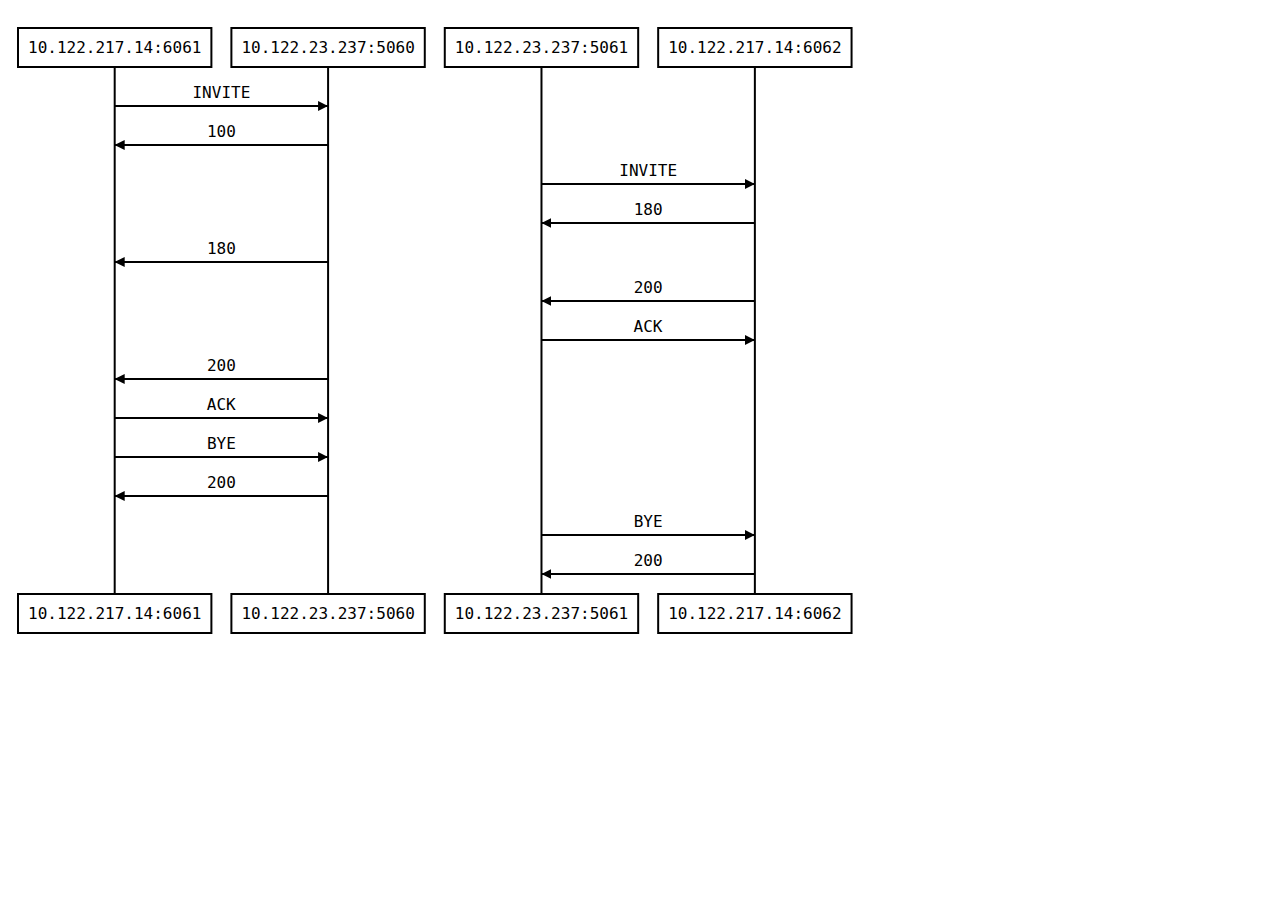
==== kflow.html @ 529c2971 "new file:   assets/sequence-diagram-kmod.js 	new file:   assets/sequence-diagram-min.js 	new file:  " ====
<!DOCTYPE html>
<html lang="en">

<head>
    <meta charset="UTF-8">
    <meta name="viewport" content="width=device-width, initial-scale=1.0">
    <title>Document</title>
    <script src="assets/webfont.js"></script>
    <script src="assets/snap.svg-min.js"></script>
    <script src="assets/underscore-min.js"></script>
    <script src="assets/sequence-diagram-kmod.js"></script>
    <script>
        // Load the text file
        fetch('flow.txt')
        .then(response => response.text())
        .then(data => {
            // Draw the diagram
            var diagram = Diagram.parse(data);
            diagram.drawSVG('diagram', {theme: 'simple'});
        });
    </script>

    <style type="text/css">
        /* Add CSS rule to make the <g> element clickable */
        /* #diagram, #diagram > svg {
            pointer-events: none;
        } */
        
        .signal {
            cursor: pointer;
        }
    </style>

</head>

<body>
    <div id="diagram"></div>
    

    <script>
    let sipDictData;

    // read SIP msgs dictionary json
    // Read the JSON file in JavaScript
    function fetchSipDictData() {
        fetch('sip_dict.json')
            .then(response => response.json())
            .then(data => {
                // 'data' now contains your JavaScript object
                console.log(data);
                sipDictData = data;
                // // You can access values by keys
                // console.log(data['1']);  // Output: sip_msg
                // console.log(data['2']);  // Output: 2sip_msg
            })
            .catch(error => console.error('Error reading JSON file:', error));
        };
    window.onload = fetchSipDictData;


    // Function to extract numbers from a string using regex
    function extractNumbers(str) {
        const match = str.match(/\d+/); // Match one or more digits using regex
        return match ? parseInt(match[0]) : null; // Parse the matched digits to integer
    }
    // show more function used in kmod.js file for signal elements to be clickable for more data
    function showMore(id) {
        nid=extractNumbers(id)
        console.log(nid)
        console.log(sipDictData[nid])
    }


    </script>
    

</body>
</html>
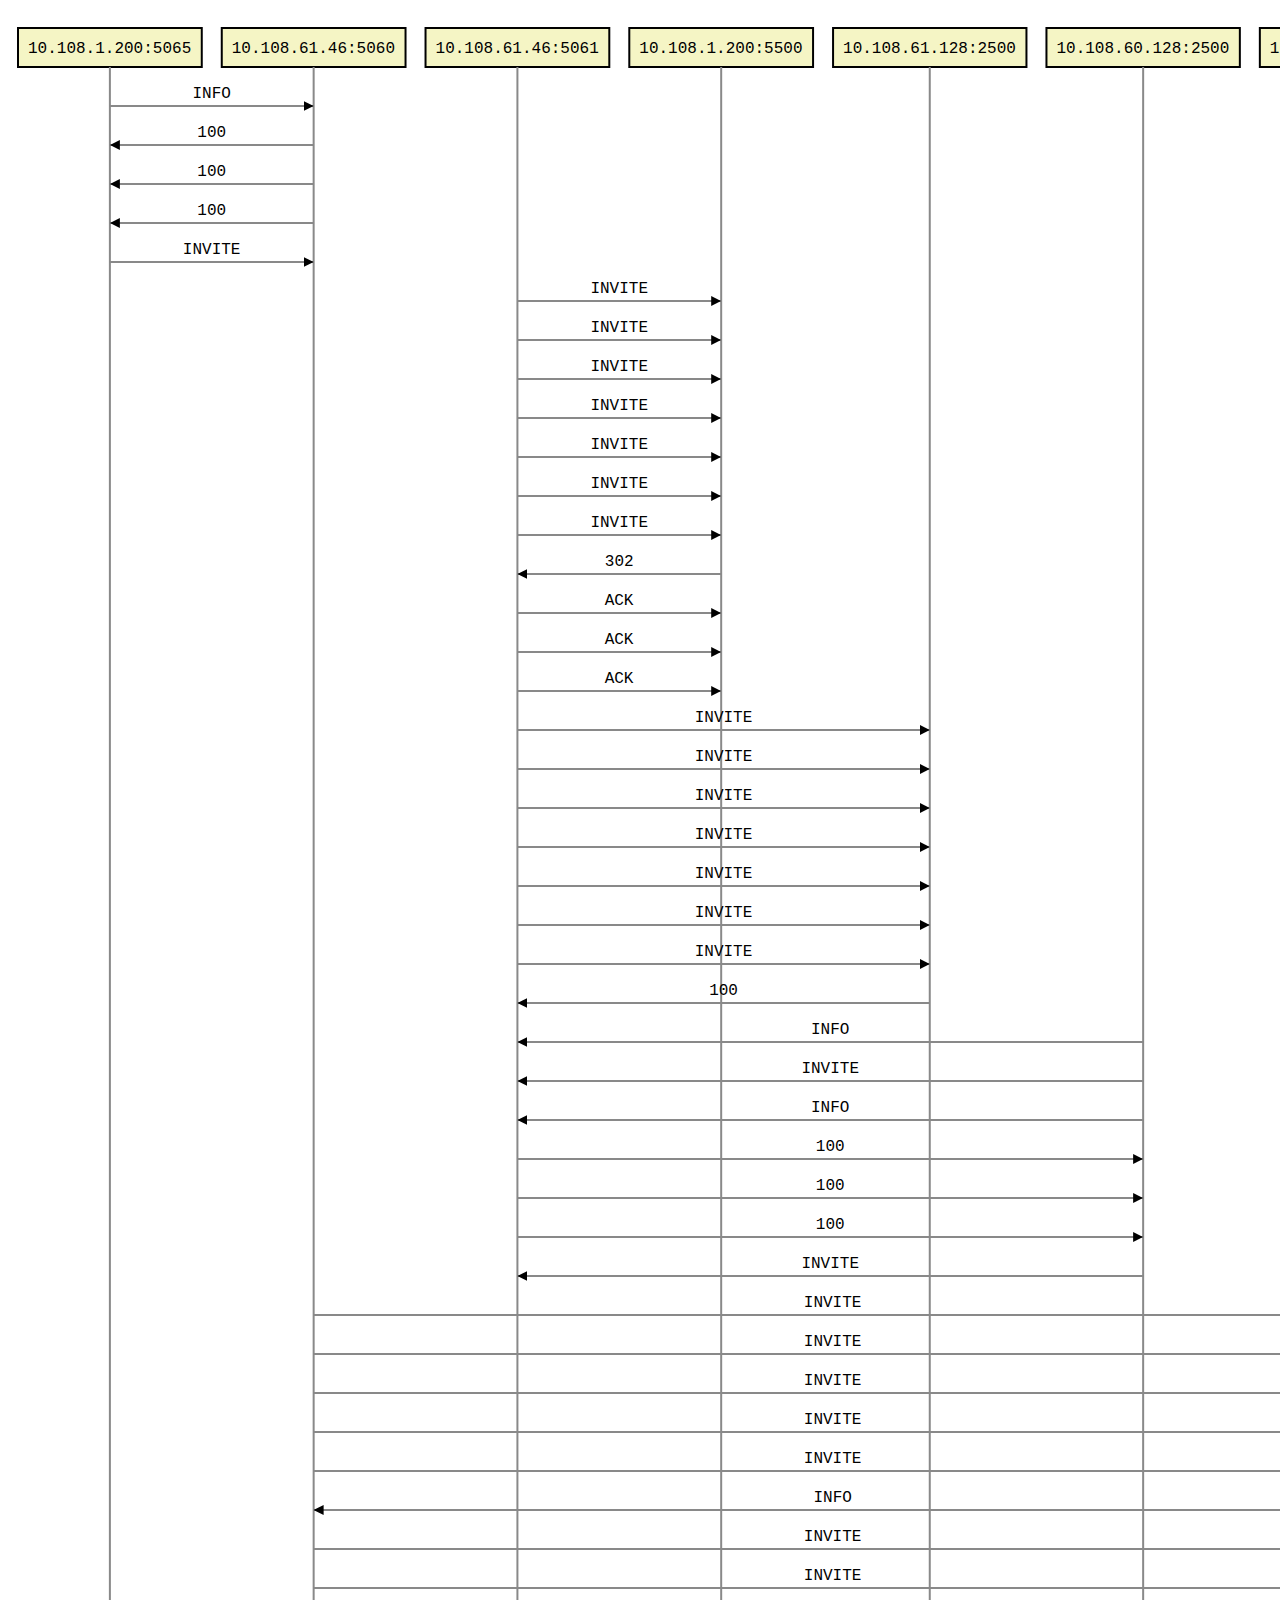
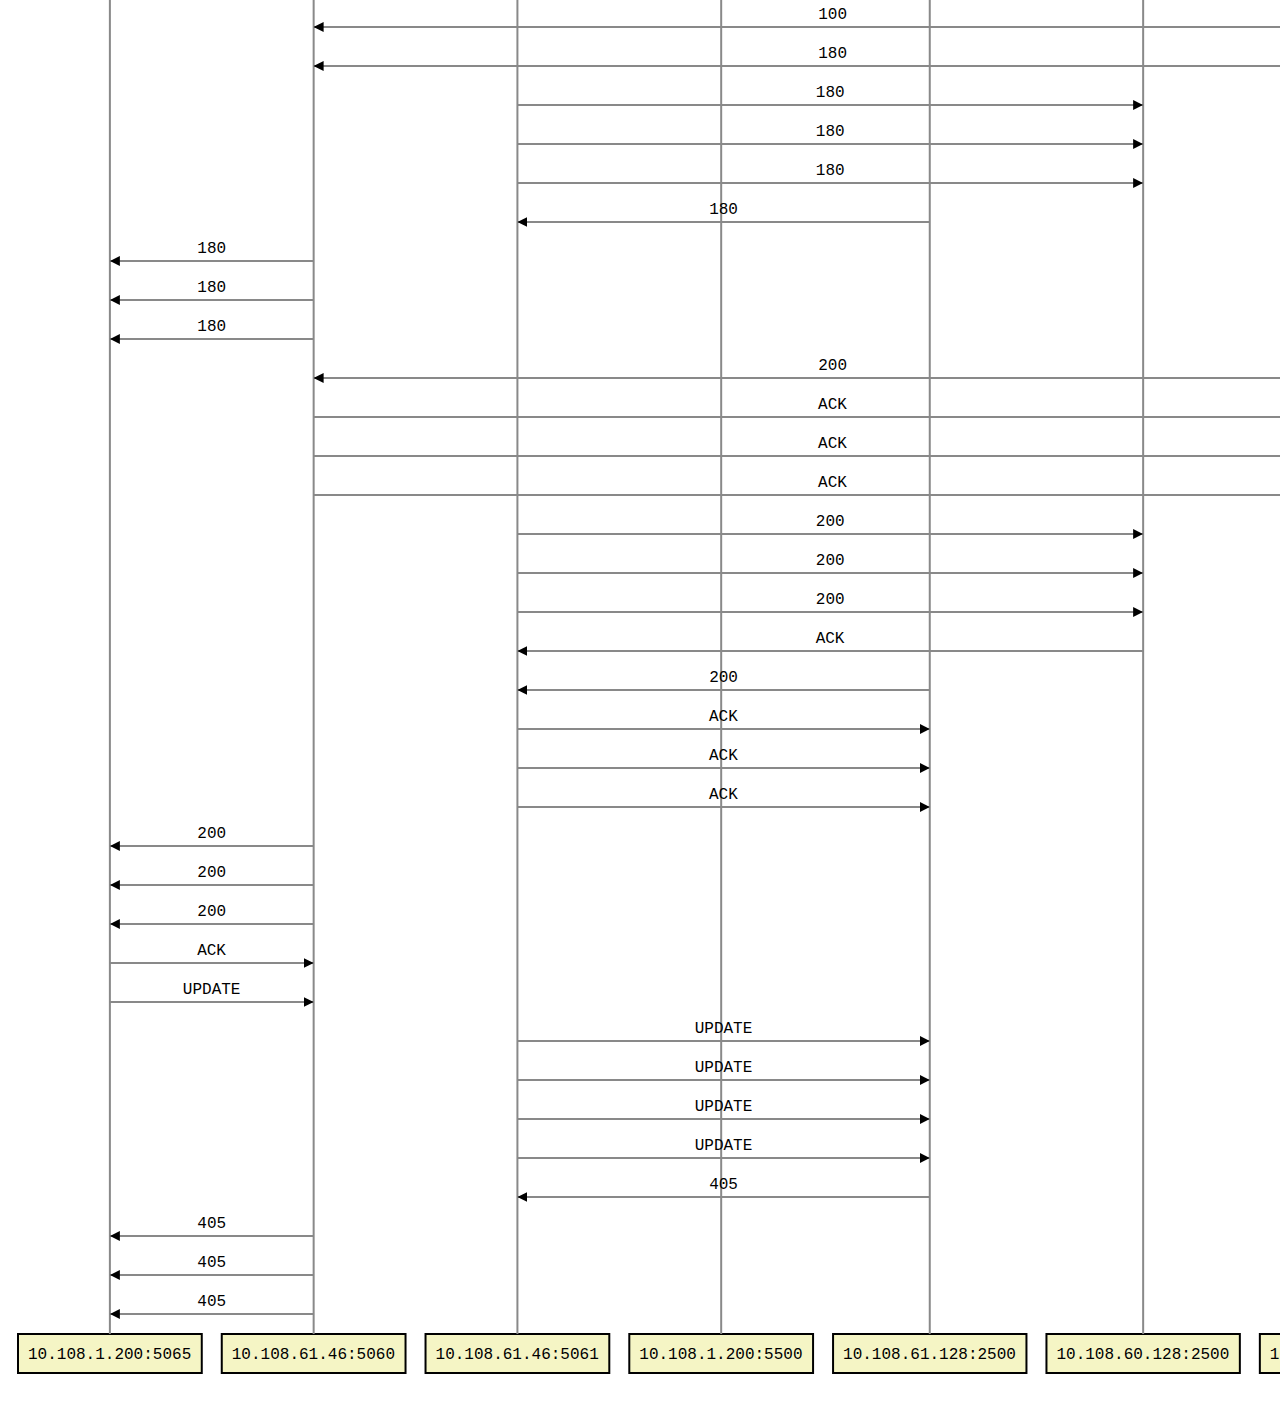
==== commit e3656e5f: "new file:   assets/js/ansiToHtml.js 	renamed:    assets/sequence-diagram-kmod.js -> assets/sdjs/sequ" ====
--- a/kflow.html
+++ b/kflow.html
@@ -5,10 +5,11 @@
     <meta charset="UTF-8">
     <meta name="viewport" content="width=device-width, initial-scale=1.0">
     <title>Document</title>
-    <script src="assets/webfont.js"></script>
-    <script src="assets/snap.svg-min.js"></script>
-    <script src="assets/underscore-min.js"></script>
-    <script src="assets/sequence-diagram-kmod.js"></script>
+    <script src="assets/sdjs/webfont.js"></script>
+    <script src="assets/sdjs/snap.svg-min.js"></script>
+    <script src="assets/sdjs/underscore-min.js"></script>
+    <script src="assets/sdjs/sequence-diagram-kmod.js"></script>
+    <script src="assets/js/ansiToHtml.js"></script>
     <script>
         // Load the text file
         fetch('flow.txt')
@@ -20,21 +21,18 @@
         });
     </script>
 
-    <style type="text/css">
-        /* Add CSS rule to make the <g> element clickable */
-        /* #diagram, #diagram > svg {
-            pointer-events: none;
-        } */
-        
-        .signal {
-            cursor: pointer;
-        }
-    </style>
-
+    <link rel="stylesheet" href="styles.css">
 </head>
 
 <body>
     <div id="diagram"></div>
+
+    <div id="xmlModal" class="modal">
+        <div class="modal-content">
+          <span class="close" onclick="closePopup()">Close &times;</span>
+          <pre id="xmlContent"></pre>
+        </div>
+    </div>
     
 
     <script>
@@ -47,7 +45,7 @@
             .then(response => response.json())
             .then(data => {
                 // 'data' now contains your JavaScript object
-                console.log(data);
+                // console.log(data);
                 sipDictData = data;
                 // // You can access values by keys
                 // console.log(data['1']);  // Output: sip_msg
@@ -66,10 +64,17 @@
     // show more function used in kmod.js file for signal elements to be clickable for more data
     function showMore(id) {
         nid=extractNumbers(id)
-        console.log(nid)
         console.log(sipDictData[nid])
+        var xmlContent=convertAnsiToHtml(sipDictData[nid])
+        document.getElementById("xmlContent").innerHTML = xmlContent;
+        document.getElementById("xmlModal").style.display = "block";
+    }
+    function closePopup() {
+        // Hide the modal
+        document.getElementById("xmlModal").style.display = "none";
     }
 
+    
 
     </script>
     
--- a/styles.css
+++ b/styles.css
@@ -0,0 +1,45 @@
+
+.signal {cursor: pointer;}
+.close {cursor: pointer;}
+
+line {
+  stroke: #898989;
+}
+
+.signal text {
+  fill: #010101;
+}
+.signal text:hover {
+  fill: #454545;
+}
+.note rect, .note path {
+  fill: #ffff00;
+}
+.title rect, .title path,
+.actor rect, .actor path {
+  fill: #f5f5c5
+}
+
+
+/* CSS for showing popup modal */
+.modal {
+    display: none; /* Hidden by default */
+    position: fixed; /* Stay in place */
+    z-index: 1; /* Sit on top */
+    left: 0;
+    top: 0;
+    width: 100%; /* Full width */
+    height: 100%; /* Full height */
+    overflow: auto; /* Enable scroll if needed */
+    background-color: rgba(0,0,0,0.4); /* Black w/ opacity */
+    padding-top: 10px;
+  }
+
+  /* Modal content */
+  .modal-content {
+    background-color: #fafafa;
+    margin: 5% auto; /* 15% from the top and centered */
+    padding: 20px;
+    border: 1px solid #888;
+    width: 80%; /* Could be more or less, depending on screen size */
+  }